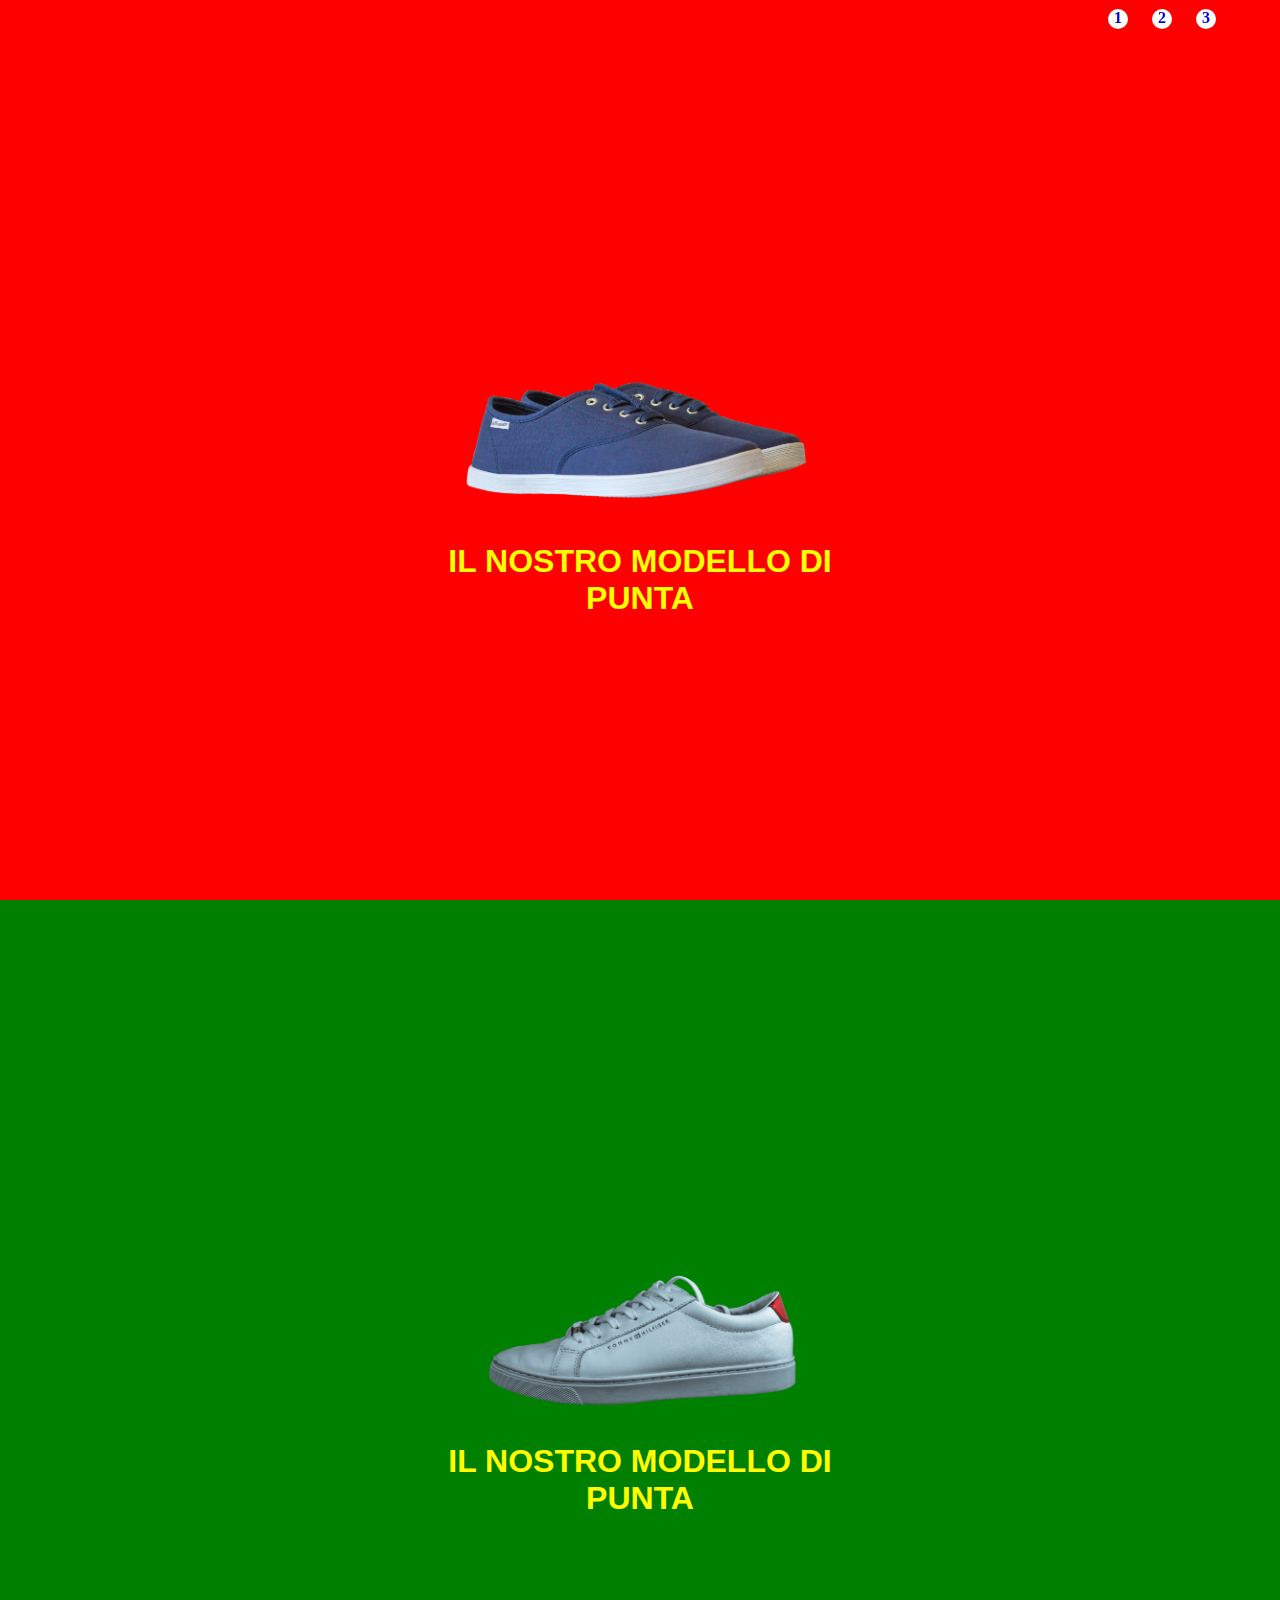
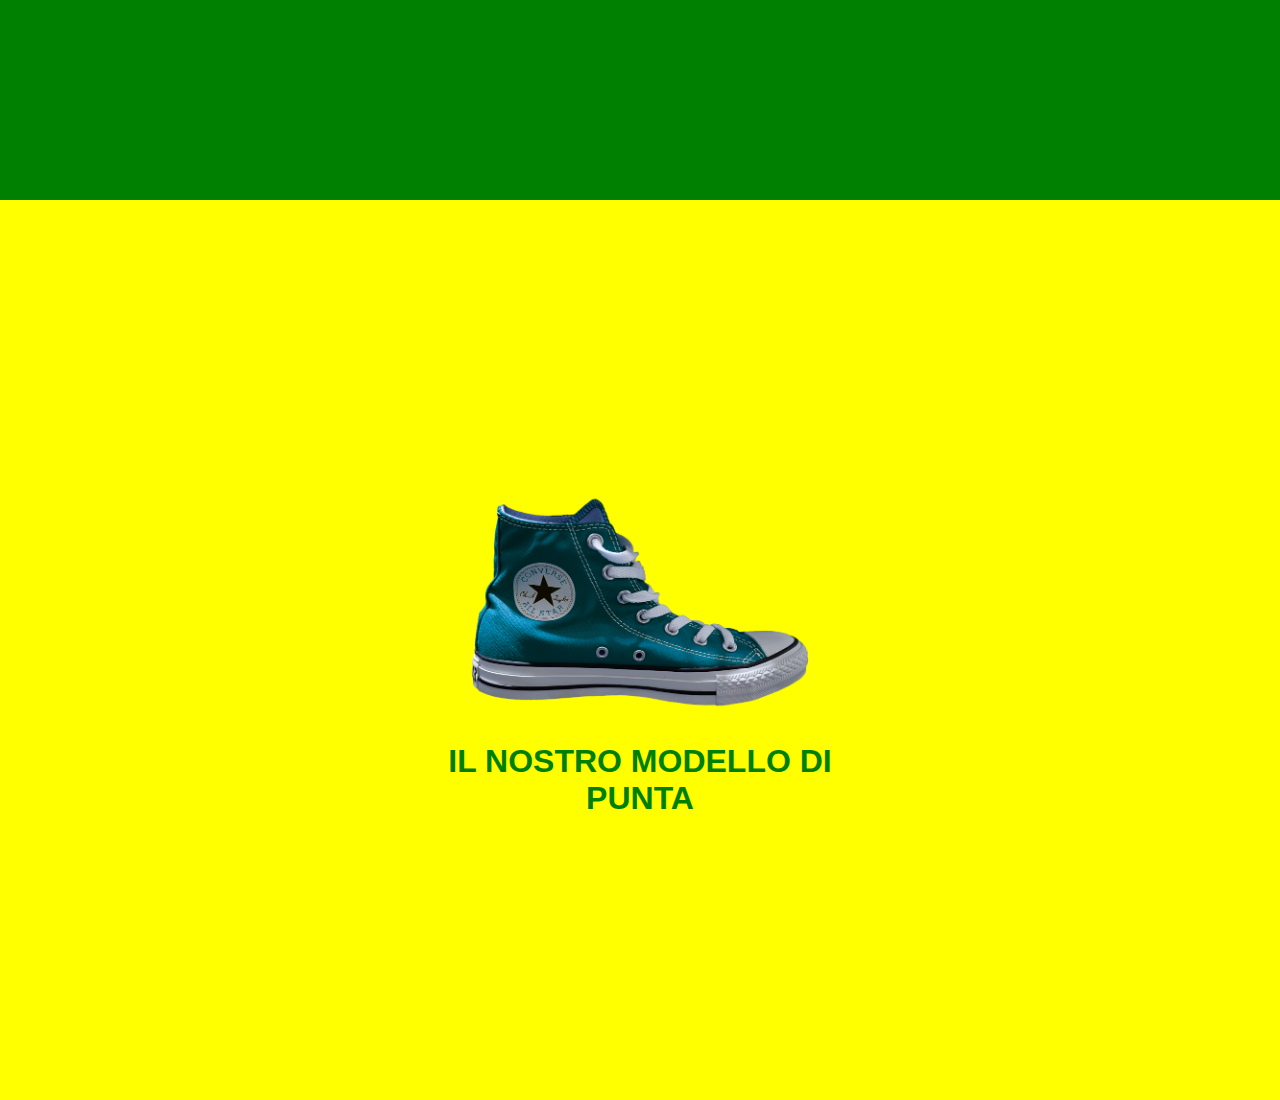
==== bonus/index.html @ e4beb658 "Esercizio terminato + bonus" ====
<!DOCTYPE html>
<html lang="en">
<head>
    <meta charset="UTF-8">
    <meta name="viewport" content="width=device-width, initial-scale=1.0">
    <title>Shoes</title>
    <link rel="stylesheet" href="./assets/master.css">
</head>
<body>
    <div class="container">
        <nav>
            <div class="a-1">
                <a href="#red">1</a>
            </div>
            <div class="a-2">
                <a href="#green">2</a>
            </div>
            <div class="a-3">
                <a href="#yellow">3</a>
            </div>
              
        </nav>
            
        
        <div class="row">
            <div id="red" class="col-100 red">
                <div class="img-box-1">
                    <img src="./assets/img/01.png" alt="shoe-1">
                    <h1>il nostro modello di punta</h1>
                </div>
            </div>
        </div>
        <div class="row">
            <div id="green" class="col-100 green">
                <div class="img-box-2">
                    <img src="./assets/img/02.png" alt="shoe-2">
                    <h1>il nostro modello di punta</h1>
                </div>
            </div>
        </div>
        <div id="yellow" class="row-3">
            <div class="col-100 yellow">
                <div class="img-box">
                    <img src="./assets/img/03.png" alt="shoe-3"> 
                    <h1 class="greener">il nostro modello di punta</h1>                   
                </div>
            </div>
        </div>
    </div>
</body>
</html>
---- bonus/assets/master.css ----
*{
    margin: 0;
    padding: 0;
    box-sizing: border-box;
}

[class^="a"]{
    display: inline-block;
    width: 20px;
    height: 20px;
    border-radius: 20px;
    background-color: white;
    margin-left: 20px;   
}

a{
    padding-left: 6px;
    text-decoration: none;
    font-weight: bolder;
}

nav{
    position: fixed;
    z-index: 1;
    left: 85vw;
    top: 1vh;
}

img{
   width: 100%;
}



.col-100{
    height: 100vh;
    
}

.col-100.red{
    background-color: red;
}

.col-100.green{
    background-color: green;
}

.col-100.yellow{
    background-color: yellow;
}

[class^="img-box"] {
    position: relative;
    width: 30%;    
    left:50%;
    top: 50%;
    transform: translate(-50%,-50%);


}

[class^="img-box"] h1{
    text-transform: uppercase;
    font-family: Verdana, Geneva, Tahoma, sans-serif;
    font-weight: bolder;
    text-align: center;
    color: yellow;
}

h1.greener{
    color: green;
}
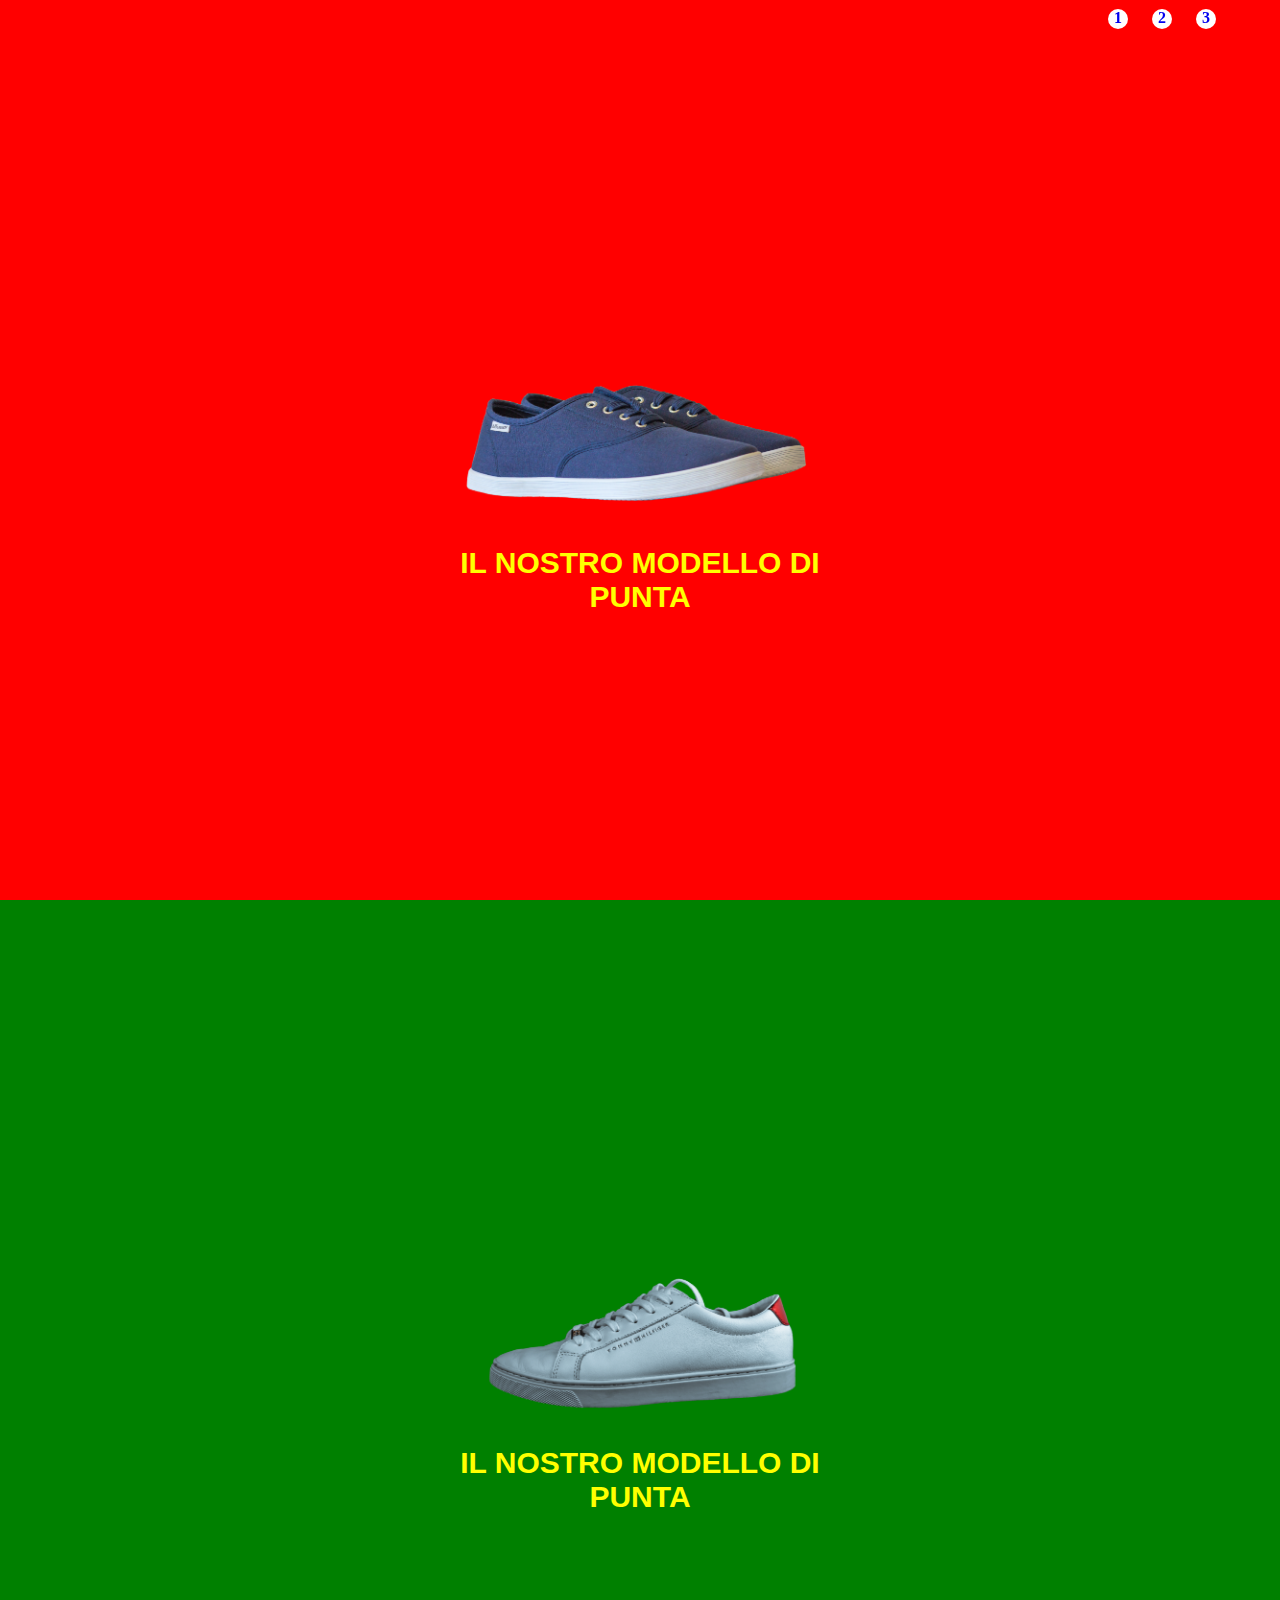
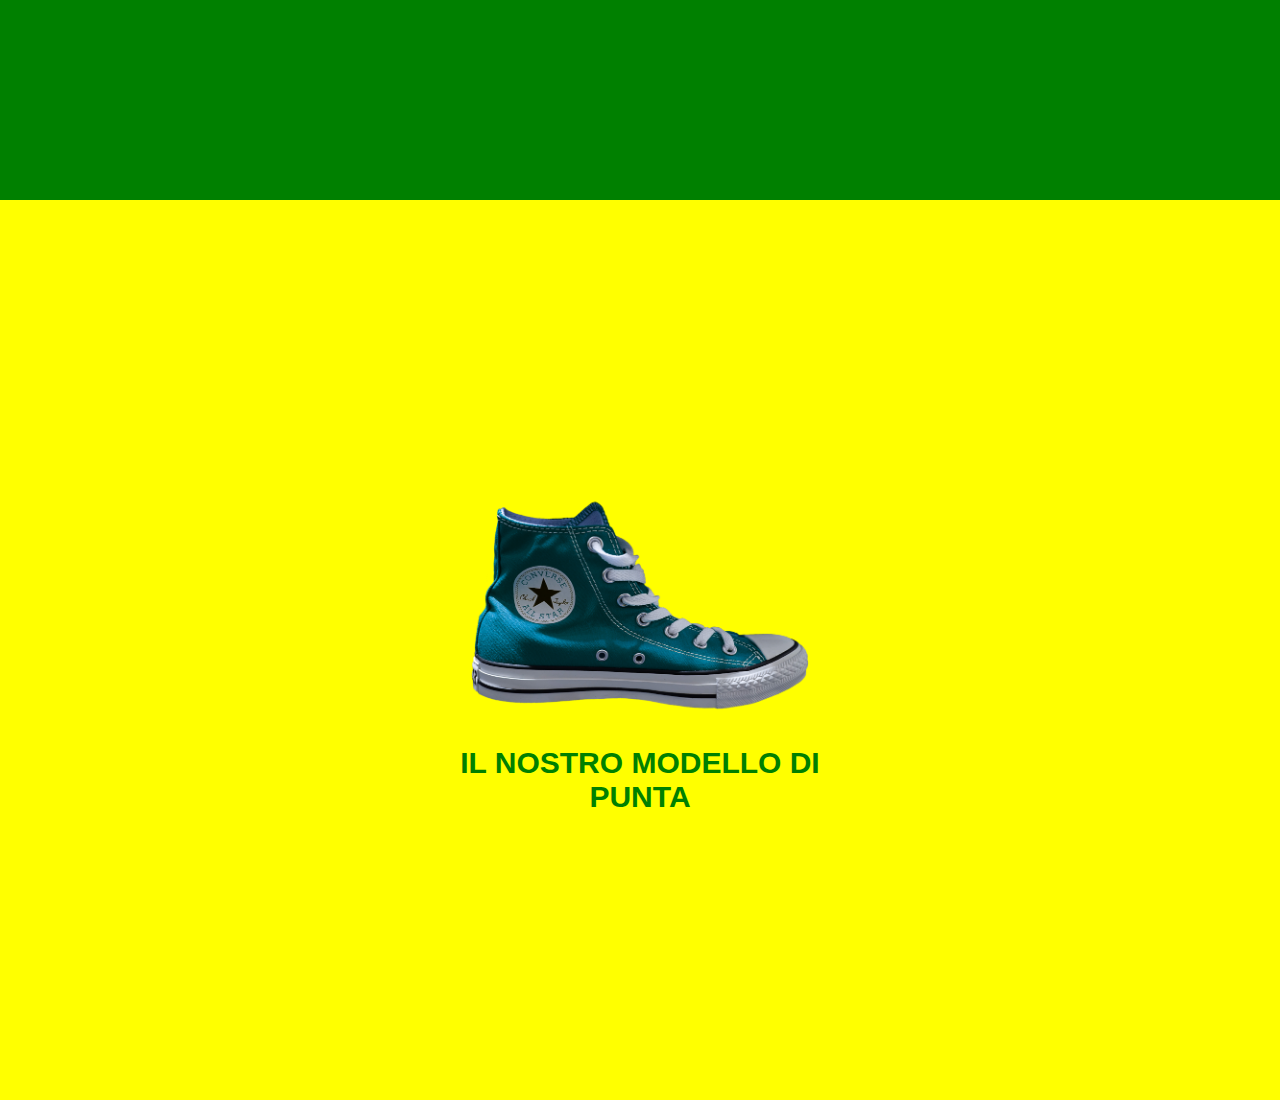
==== commit 8defad67: "Esercizio terminato, sostituiti gli h1 con i p" ====
--- a/bonus/index.html
+++ b/bonus/index.html
@@ -26,7 +26,7 @@
             <div id="red" class="col-100 red">
                 <div class="img-box-1">
                     <img src="./assets/img/01.png" alt="shoe-1">
-                    <h1>il nostro modello di punta</h1>
+                    <p>il nostro modello di punta</p>
                 </div>
             </div>
         </div>
@@ -34,7 +34,7 @@
             <div id="green" class="col-100 green">
                 <div class="img-box-2">
                     <img src="./assets/img/02.png" alt="shoe-2">
-                    <h1>il nostro modello di punta</h1>
+                    <p>il nostro modello di punta</p>
                 </div>
             </div>
         </div>
@@ -42,7 +42,7 @@
             <div class="col-100 yellow">
                 <div class="img-box">
                     <img src="./assets/img/03.png" alt="shoe-3"> 
-                    <h1 class="greener">il nostro modello di punta</h1>                   
+                    <p class="greener">il nostro modello di punta</p>                   
                 </div>
             </div>
         </div>
--- a/bonus/assets/master.css
+++ b/bonus/assets/master.css
@@ -59,15 +59,16 @@
 
 }
 
-[class^="img-box"] h1{
+[class^="img-box"] p{
     text-transform: uppercase;
+    font-size: 30px;
     font-family: Verdana, Geneva, Tahoma, sans-serif;
     font-weight: bolder;
     text-align: center;
     color: yellow;
 }
 
-h1.greener{
+p.greener{
     color: green;
 }
 
